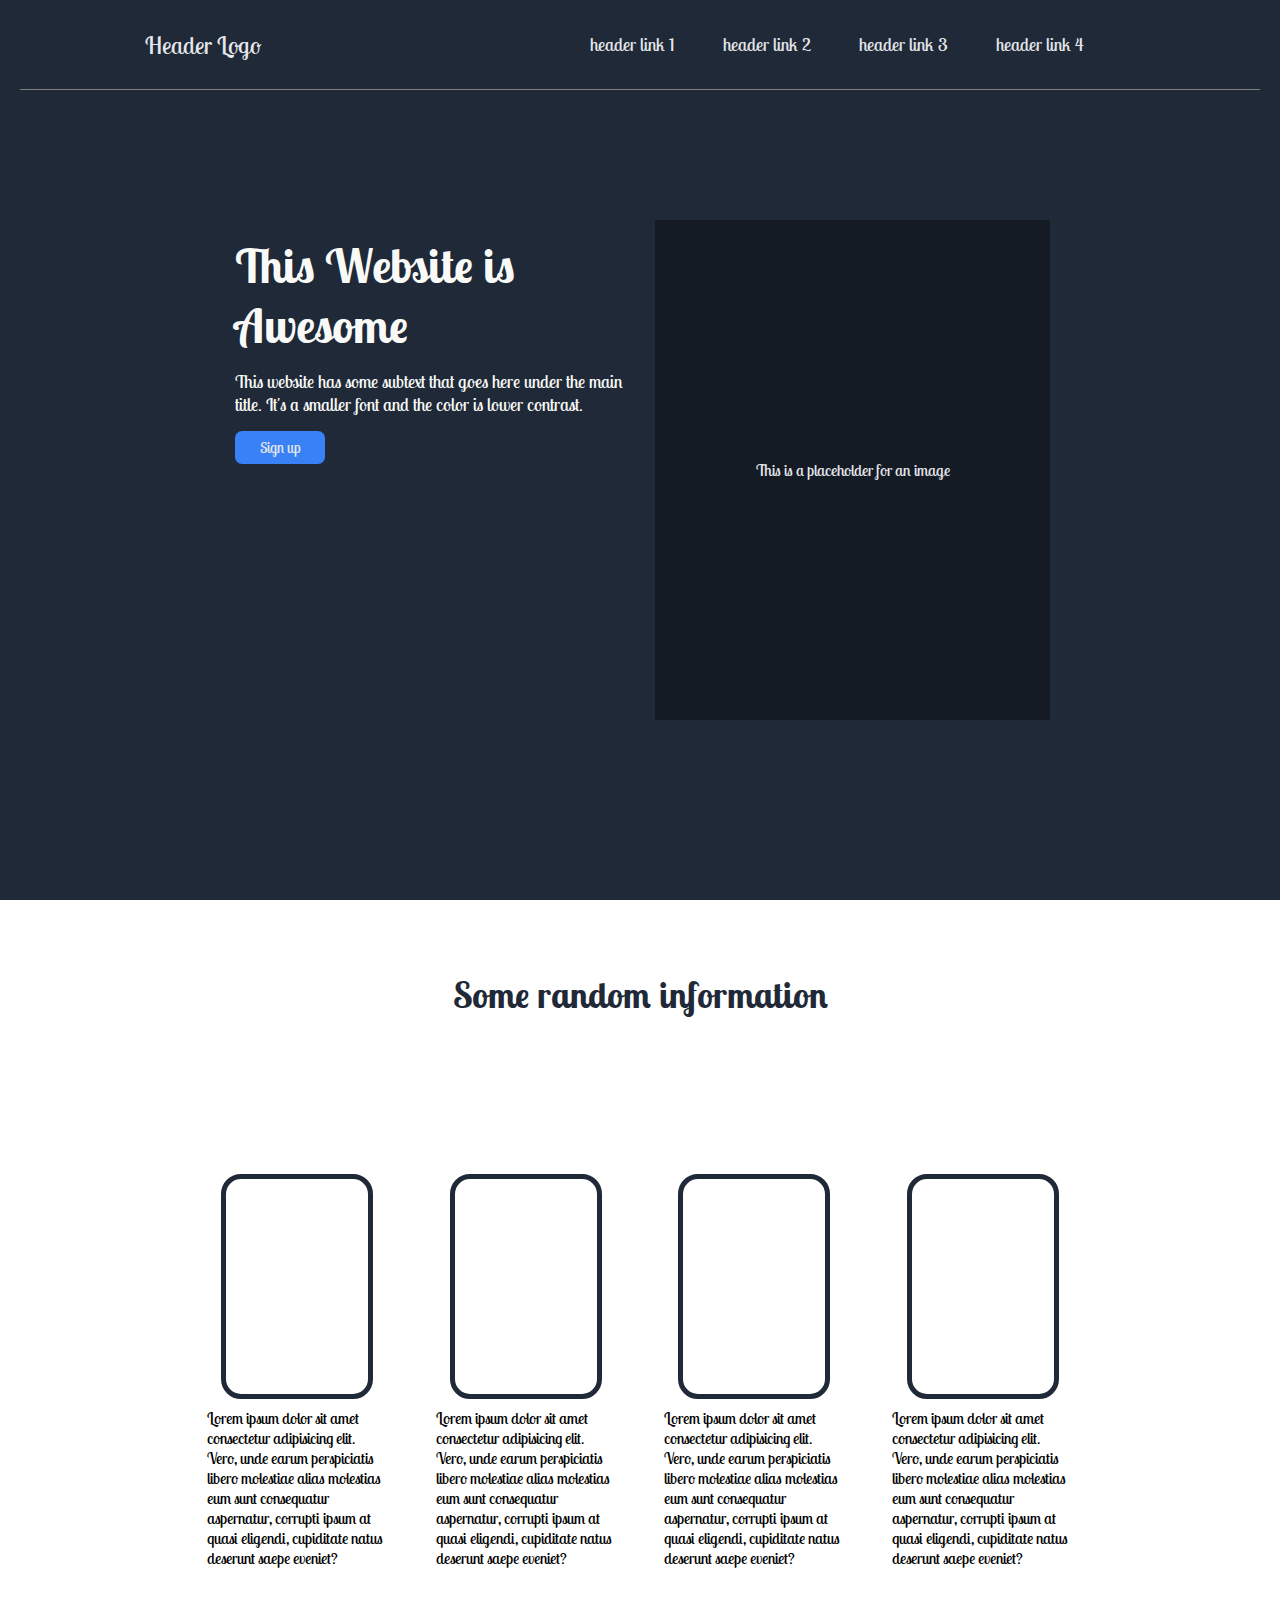
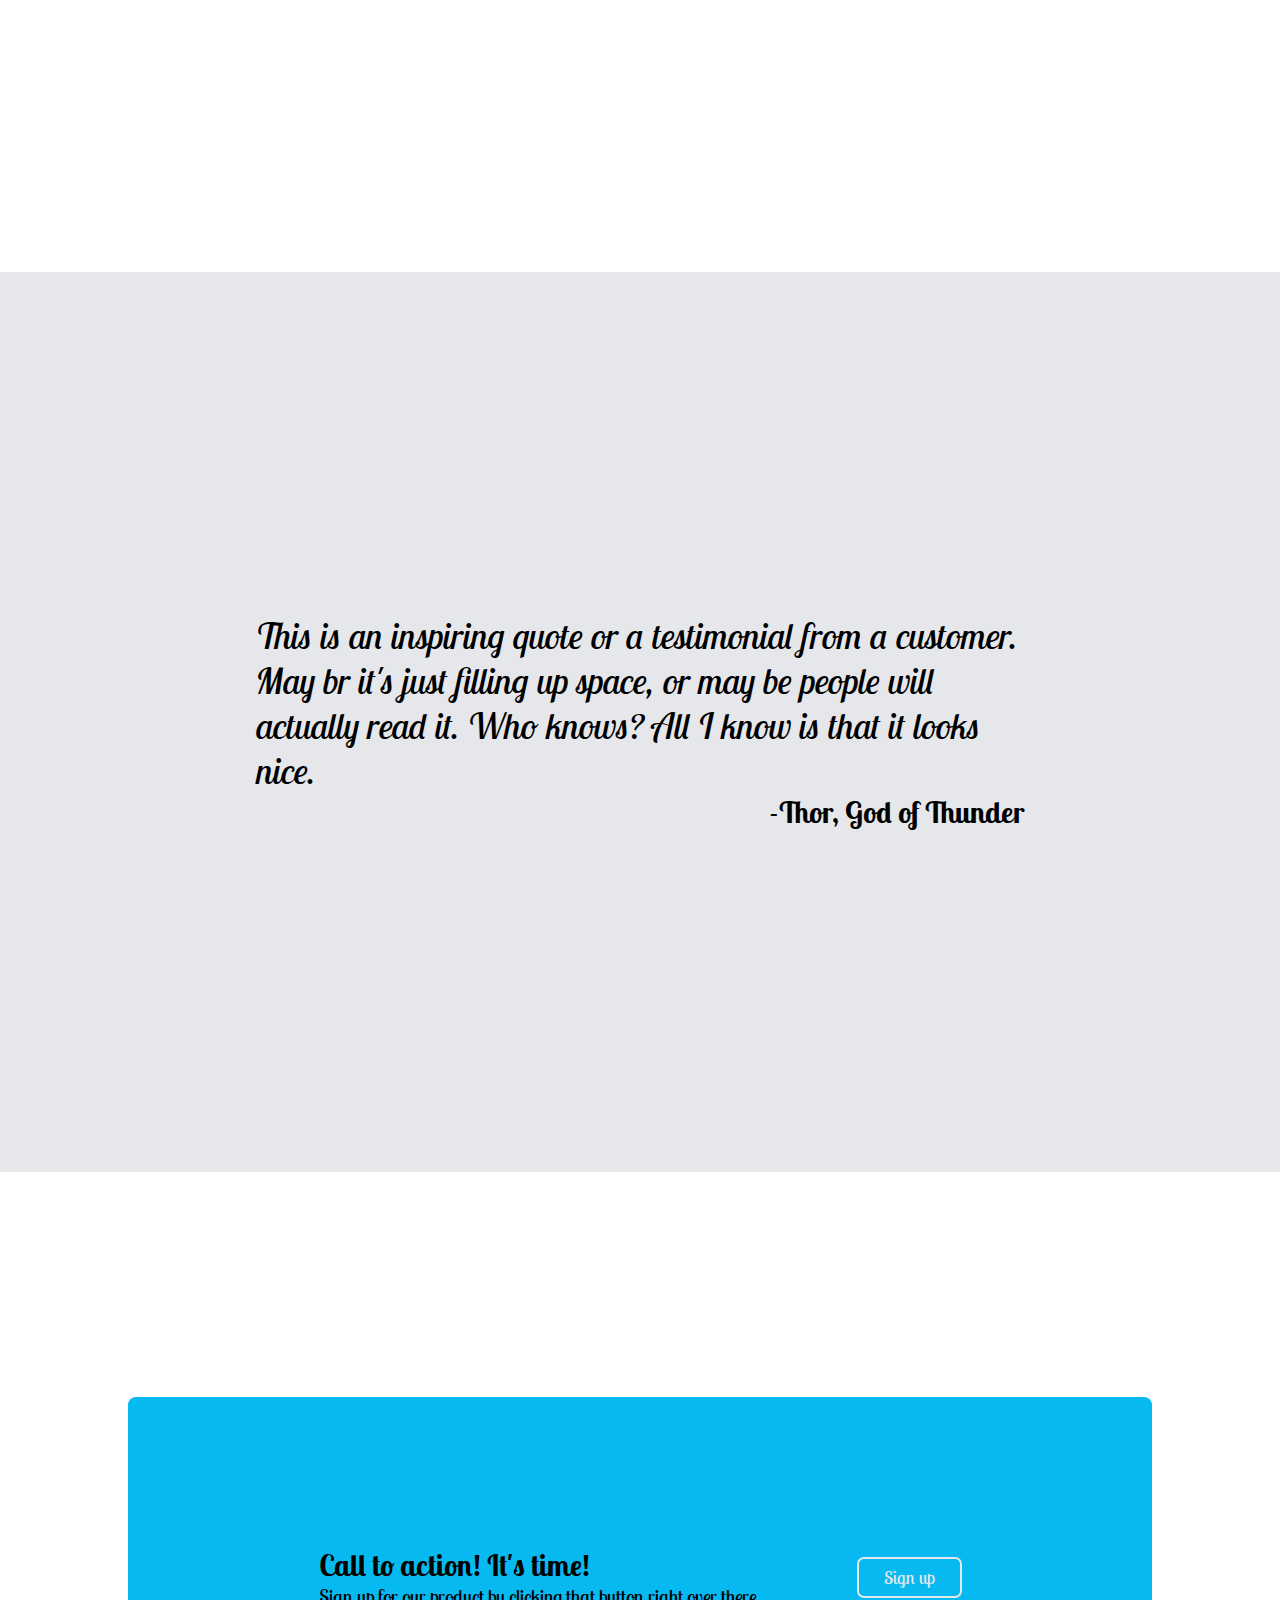
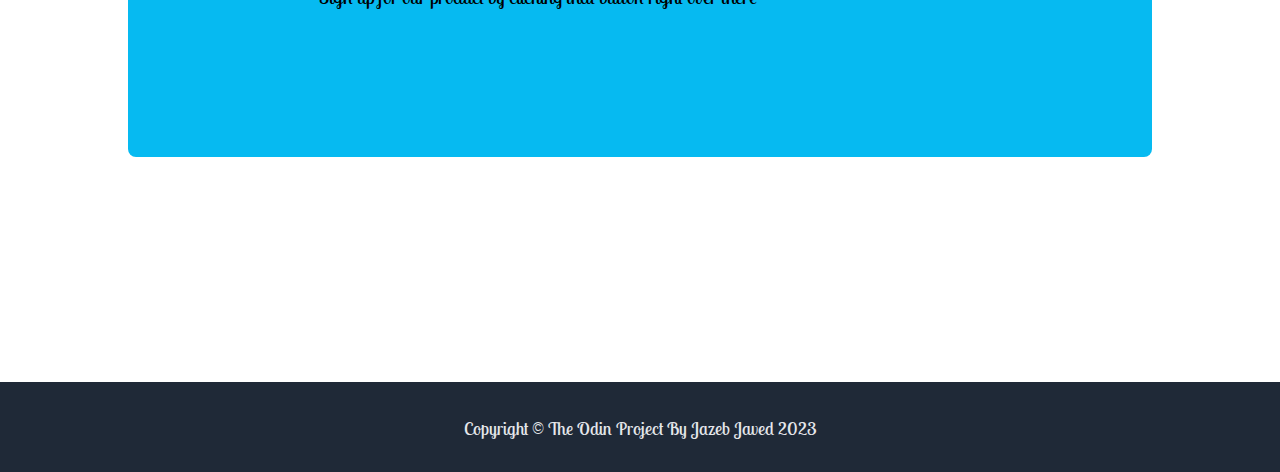
==== index.html @ d7ee1132 "Files name changed" ====
<!DOCTYPE html>
<html lang="en">
<head>
    <meta charset="UTF-8">
    <meta http-equiv="X-UA-Compatible" content="IE=edge">
    <meta name="viewport" content="width=device-width, initial-scale=1.0">
    <link rel="stylesheet" href="index.css">
    <!-- Fonts -->
    <link rel="preconnect" href="https://fonts.googleapis.com">
    <link rel="preconnect" href="https://fonts.gstatic.com" crossorigin>
    <link href="https://fonts.googleapis.com/css2?family=Lobster+Two:ital,wght@0,400;0,700;1,400;1,700&display=swap" rel="stylesheet">
    <!-- Title -->
    <title>Project Landing Page</title>
</head>
<body>
    <header id="header" class="header vh-100">
        <nav class="navbar vh-10 flex-row">
            <div class="logo"> <a href="#" class="anchor">Header Logo</a></div>
            <ul class="links flex-row">
                <a href="#header" class="anchor"><li>header link 1</li></a>
                <a href="#info" class="anchor"><li>header link 2</li></a>
                <a href="#quote" class="anchor"><li>header link 3</li></a>
                <a href="#signup" class="anchor"><li>header link 4</li></a>
            </ul>
        </nav>
        <div class="head-content flex-row">
            <div class="text">
                <p class="main-text">This Website is <span>Awesome</span></p>
                <p class="sub-text">This website has some subtext that goes here under the main title. It's a smaller font and the color is lower contrast.</p>
                <div class="btn"><button class="header-btn">Sign up</button></div>
            </div>
            <div class="head-img">
                <div class="sample-img flex-row">
                    This is a placeholder for an image
                </div>
            </div>
        </div>
    </header>
    <section id="info" class="info vh-100">
       <h1>Some random information</h1>
       <div class="container flex-row">
        <div class="card flex-col">
            <div class="card-img"></div>
            <p style="text-align:left ;"> Lorem ipsum dolor sit amet consectetur adipisicing elit. Vero, unde earum perspiciatis libero molestiae alias molestias eum sunt consequatur aspernatur, corrupti ipsum at quasi eligendi, cupiditate natus deserunt saepe eveniet?</p>
        </div>
        <div class="card flex-col">
            <div class="card-img"></div>
            <p style="text-align:left ;"> Lorem ipsum dolor sit amet consectetur adipisicing elit. Vero, unde earum perspiciatis libero molestiae alias molestias eum sunt consequatur aspernatur, corrupti ipsum at quasi eligendi, cupiditate natus deserunt saepe eveniet?</p>
        </div>
        <div class="card flex-col">
            <div class="card-img"></div>
            <p style="text-align:left ;"> Lorem ipsum dolor sit amet consectetur adipisicing elit. Vero, unde earum perspiciatis libero molestiae alias molestias eum sunt consequatur aspernatur, corrupti ipsum at quasi eligendi, cupiditate natus deserunt saepe eveniet?</p>
        </div>
        <div class="card flex-col">
            <div class="card-img"></div>
            <p style="text-align:left ;"> Lorem ipsum dolor sit amet consectetur adipisicing elit. Vero, unde earum perspiciatis libero molestiae alias molestias eum sunt consequatur aspernatur, corrupti ipsum at quasi eligendi, cupiditate natus deserunt saepe eveniet?</p>
        </div> 
       </div>
    </section>
    <section id="quote" class="quote vh-100 flex-col">
        <div class="quote-text">
           <p> <em> This is an inspiring quote or a testimonial from a customer. May br it's just filling up space, or may be people will actually read it. Who knows? All I know is that it looks nice.</em></p> 
        </div>
        <div class="quote-author flex-col"><p>-Thor, God of Thunder</p></div>
    </section>
    <section id="signup" class="signup flex-row">
        <div class="signup-content flex-row">
            <div class="signup-text">
                <p class="call">Call to action! It's time!</p>
                <p class="product">Sign up for our product by clicking that button right over there</p>
            </div>
            <div><button class="signup-btn">Sign up</button></div>
        </div>
    </section>
    <footer class="footer vh-10 flex-row">
        <div> Copyright <span id="credit"> &copy </span> The Odin Project By Jazeb Javed 2023</div>
    </footer>
</body>
</html>
---- index.css ----
*{
    margin: 0;
    padding: 0;
    box-sizing: border-box;
    font-family: 'Lobster Two', cursive;;
    scroll-behavior: smooth;
}

.vh-100{
    width: 100%;
    height: 100vh;

    /* border: 2px solid green; */
}

.vh-10{
    width: 100%;
    height: 10vh;
    background-color: #1f2937;
    /* border: 2px solid green; */
}

.flex-row{
    display: flex;
    flex-direction: row;
}
.flex-col{
    display: flex;
    flex-direction: column;
}

/* header page starts */
.header{
    background-color: #1f2937;
    padding: 0px 20px;
}
.navbar{
    align-items: center;
    /* padding: 0px 180px 0px 130px; */
    padding: 0vw 13vw 0vw 9vw;
    justify-content: space-between;
    border-bottom: 1px solid #807e7e;
}
.logo{
    color: #f9faf8;
    font-size: 24px;
}
.links{
    gap: 28px;
    list-style-type: none;
    font-size: 18px;
}

.anchor{
    padding: 10px;
    color:#e5e7eb;
    text-decoration: none;
}
.head-content{
    padding: 100px 200px 150px;
    height: 90vh;
}

.text{
    padding: 45px 15px;
    flex: 1;
    font-size: 48px;
    font-weight: bold;
    color:#f9faf8;
}

span{
    display: block;
}
.text p{
    margin-bottom: 15px;
}
.sub-text{
    font-size: 18px;
    font-weight: 100;
}
.btn{
    display: flex;
}
.header-btn{
    background-color: #3882f6;
    border: 0;
    padding: 7px 25px;
    border-radius: 7px;
    font-size: 15px;
    color: #e5e7eb;
    cursor: pointer;
}

.header-btn:hover{
    background-color: #5490f1;
    border: 0;
    padding: 7px 25px;
    border-radius: 7px;
    font-size: 15px;
    color: #e5e7eb;
    cursor: pointer;
}
.header .head-img{
    padding: 30px 10px 30px 10px;
    flex: 1;
}

.head-img .sample-img{
    /* border: 2px solid green; */
    height: 100%;
    background-color: rgba(0, 0, 0, 0.325);
    color: #e5e7eb;
    align-items: center;
    justify-content: center;
}
/* header page ends */

/* information page starts */
.info{
    text-align: center;
}

.info h1{
    margin: 8vh 0vh 6vh 0vh ;
    font-size: 36px;
    color: #1f2937
}

.info .container{
    margin: auto;
    width: 90%;
    margin-top: -3%;
    height: 70vh;
    padding: 0px 100px;
    justify-content: space-evenly;
    align-items: center;

    /* border: 2px solid green; */
}

.card{
    width: 20%;
    height: 50vh;
    /* border: 2px solid green; */
}

.card div{
    border: 5px solid #1f2937;
    border-radius: 20px;
    margin: auto;
    width: 80%;
    height: 50%;
    margin-bottom: 2%;
}

.card p{
    align-self: flex-start;
    padding: 5px 5px;
}
/* information page ends */

/* quote page starts */
.quote{
    background-color: #e5e7eb;
    justify-content: center;
    align-items: center;
}

.quote-text{
    /* border: 2px solid green; */
    font-size: 36px;
    font-weight: lighter;
    width: 60%;
}

.quote-author {
    /* border: 2px solid green; */
    font-size: 30px;
    font-weight: bolder;
    width: 60%;
    align-items:end;
}
/* quote page ends */

/* signup page starts */
.signup{
    width: 100%;
    height: 90vh;
    justify-content: center;
    align-items: center;

    /* border: 2px solid green; */
}

.signup-content{
    border-radius: 8px;
    width: 80%;
    height: 40vh;
    background-color: #06baf1;
    justify-content: center;
    align-items: center;
    gap: 100px;
}

.signup-text .call{
    font-size: 30px;
    font-weight:700;
}

.signup-text .product{
    font-size: 20px;
    font-weight: lighter;
}

.signup-btn{
    background-color: transparent;
    border: 2px solid #e5e7eb;
    padding: 7px 25px;
    border-radius: 7px;
    font-size: 18px;
    font-weight: 500;
    color: #e5e7eb;
    cursor: pointer;
    transition: 0.4s;
}

.signup-btn:hover{
    background-color: #1f2937;
    border: 2px solid #e5e7eb;
    padding: 7px 25px;
    border-radius: 7px;
    font-size: 18px;
    color: #e5e7eb;
    cursor: pointer;
}
/* signup page ends */

/* Footer Starts */
.footer{
    justify-content: center;
    align-items: center;
    color: #e5e7eb;
    font-size: large;
}

#credit{
    display: inline-block;
    font-size: larger;
}
/* Footer Ends */
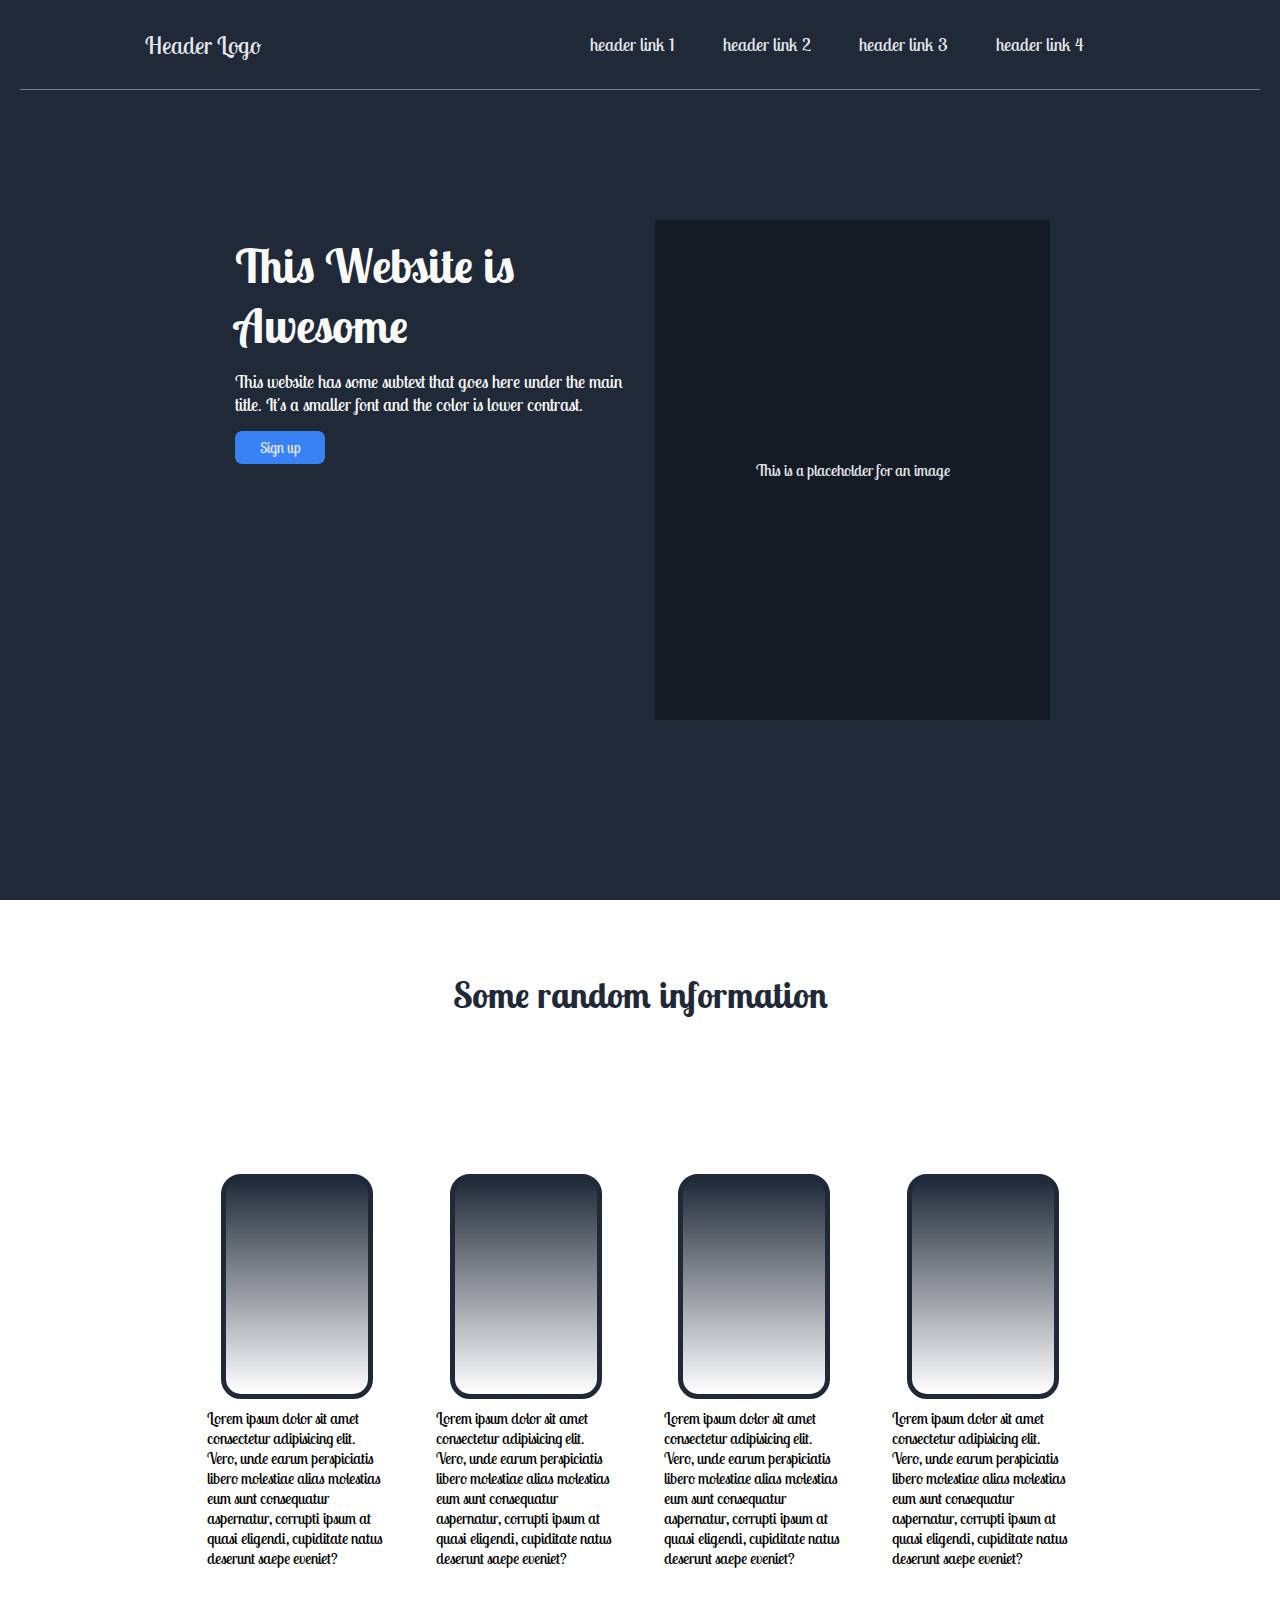
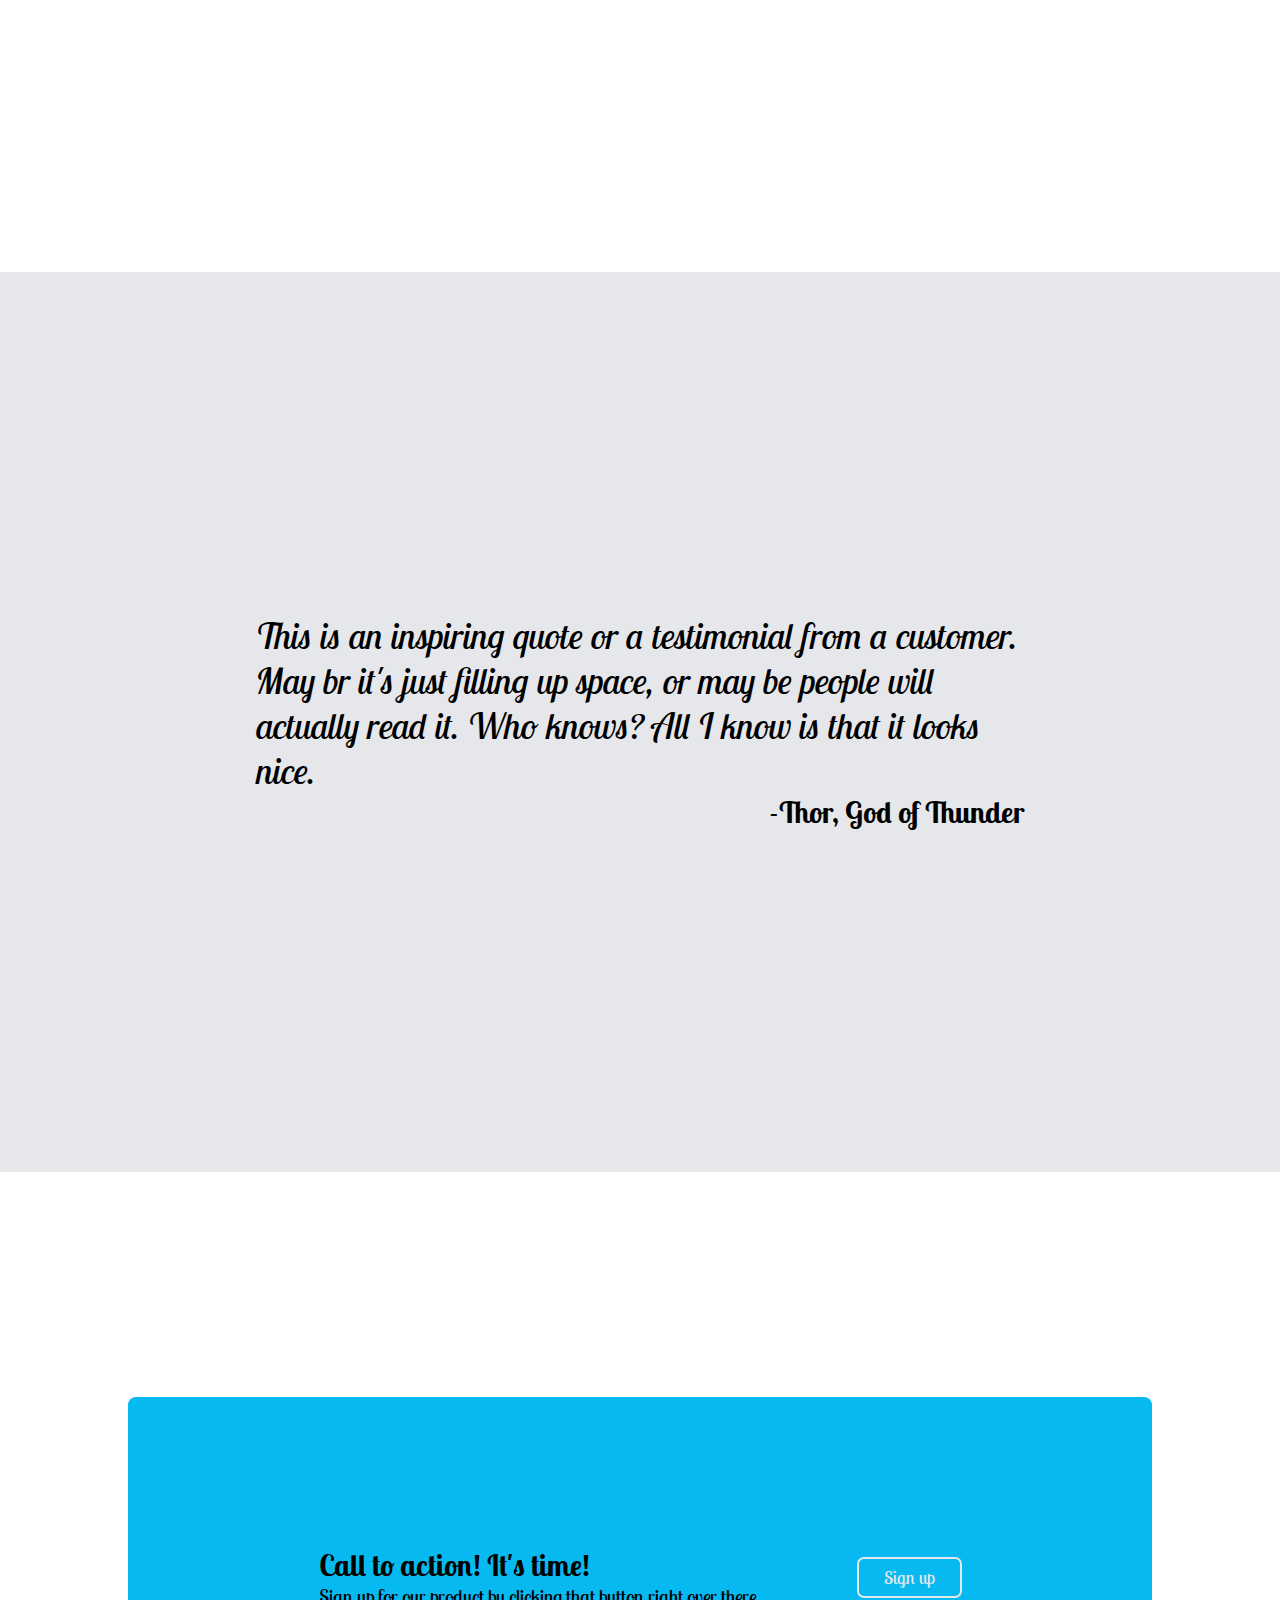
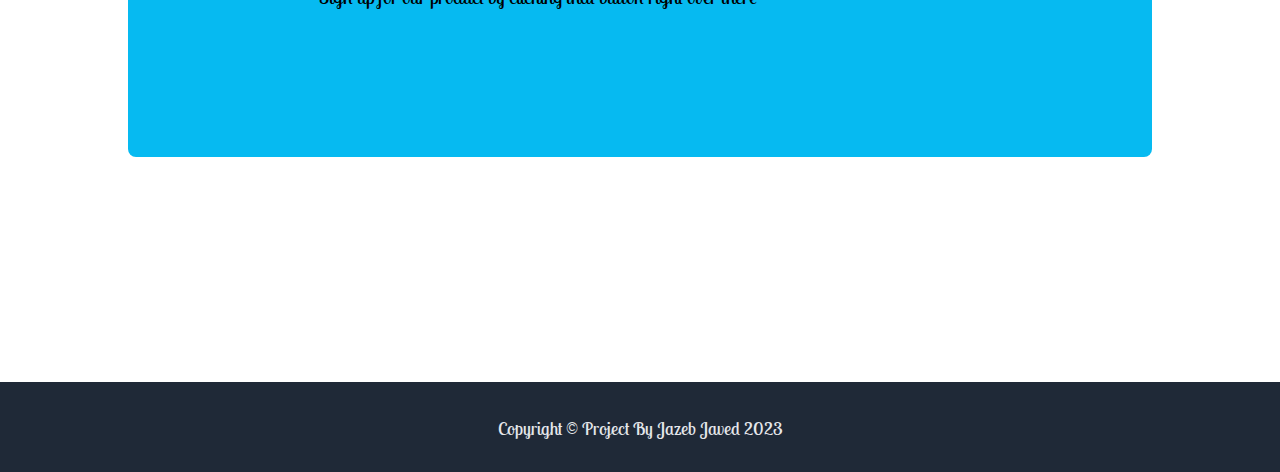
==== commit a8792ec7: "copyright details updated" ====
--- a/index.html
+++ b/index.html
@@ -73,7 +73,7 @@
         </div>
     </section>
     <footer class="footer vh-10 flex-row">
-        <div> Copyright <span id="credit"> &copy </span> The Odin Project By Jazeb Javed 2023</div>
+        <div> Copyright <span id="credit"> &copy </span> Project By Jazeb Javed 2023</div>
     </footer>
 </body>
 </html>--- a/index.css
+++ b/index.css
@@ -152,6 +152,7 @@
     width: 80%;
     height: 50%;
     margin-bottom: 2%;
+    background-image: linear-gradient(180deg, #1f2937, rgba(67, 65, 65, 0));
 }
 
 .card p{
@@ -222,7 +223,7 @@
     font-weight: 500;
     color: #e5e7eb;
     cursor: pointer;
-    transition: 0.4s;
+    transition: 0.8s;
 }
 
 .signup-btn:hover{
@@ -233,6 +234,7 @@
     font-size: 18px;
     color: #e5e7eb;
     cursor: pointer;
+    background-image: linear-gradient(180deg, #1f2937, rgba(67, 65, 65, 0));
 }
 /* signup page ends */
 
